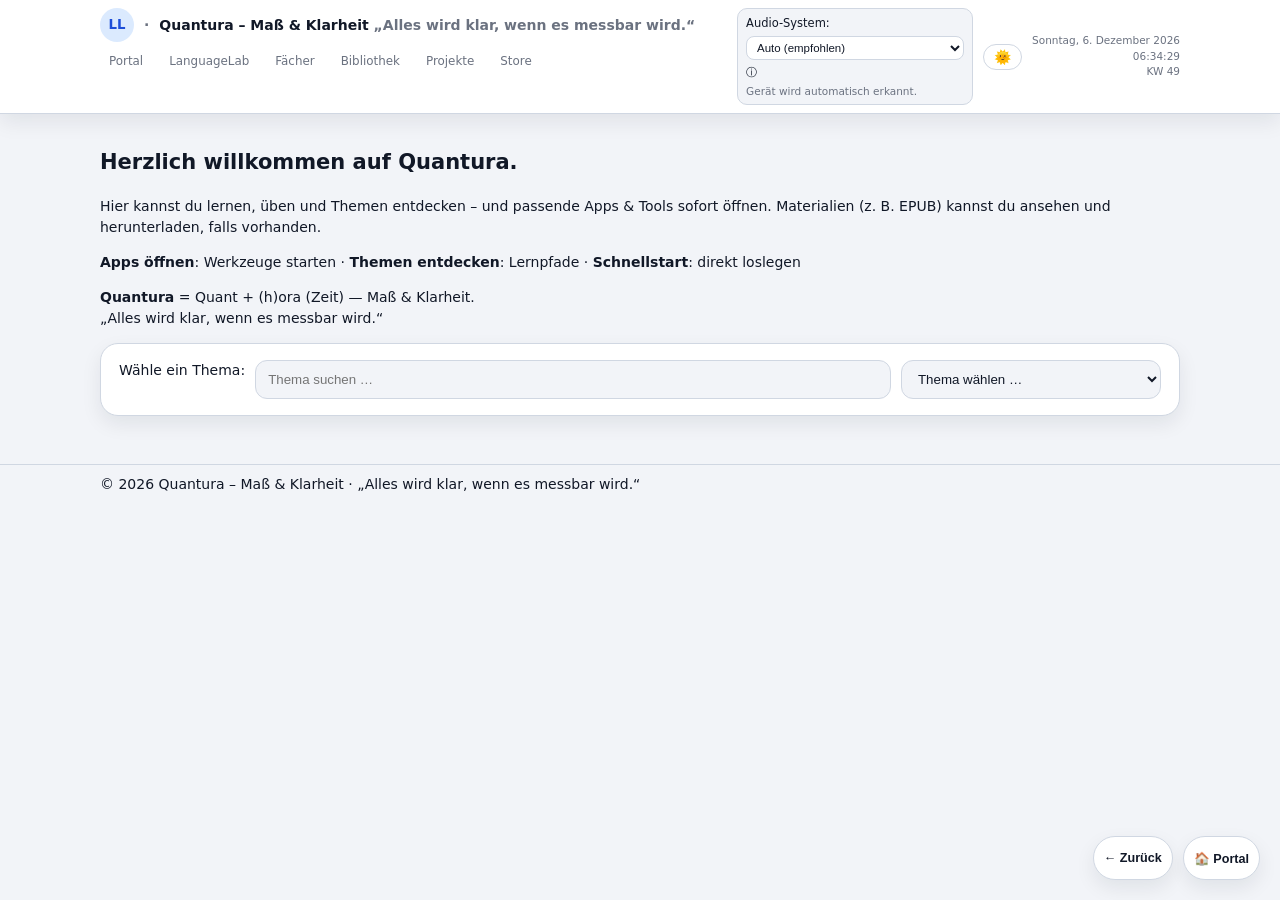
==== index.html @ 7a1813aa "initial" ====
<!doctype html>
<html lang="de" data-theme="light">
  <head>
    <meta charset="utf-8" />
    <meta name="viewport" content="width=device-width, initial-scale=1" />
    <title>Quantura – Portal</title>
    <link rel="stylesheet" href="/core/assets/style.css" />
    <link rel="stylesheet" href="/pages/portal_v2/portal.css" />
    <script src="/core/js/core_init.js" defer></script>
    <script src="/pages/portal_v2/portal.js" defer></script>
  </head>
  <body>
    <div data-partial="header" data-partial-path="/core/partials/header.html"></div>
    <main id="ll-content" data-ll-content class="page-wrapper">
      <section class="ll-welcome" aria-label="Willkommen">
        <h1>Herzlich willkommen auf Quantura.</h1>
        <p>Hier kannst du lernen, üben und Themen entdecken – und passende Apps &amp; Tools sofort öffnen. Materialien (z. B. EPUB) kannst du ansehen und herunterladen, falls vorhanden.</p>
        <p><strong>Apps öffnen</strong>: Werkzeuge starten · <strong>Themen entdecken</strong>: Lernpfade · <strong>Schnellstart</strong>: direkt loslegen</p>
        <p><strong>Quantura</strong> = Quant + (h)ora (Zeit) — Maß &amp; Klarheit.<br>„Alles wird klar, wenn es messbar wird.“</p>
      </section>

      <section class="card portal-topics">
        <div class="topic-controls">
          <label class="ll-label" for="topicSelect">Wähle ein Thema:</label>
          <input type="search" id="topicSearch" placeholder="Thema suchen …" autocomplete="off" />
          <select id="topicSelect">
            <option value="">Thema wählen …</option>
          </select>
        </div>
      </section>

      <section id="portal-home" data-portal-home></section>
    </main>
    <div data-partial="footer" data-partial-path="/core/partials/footer.html"></div>
  </body>
</html>
---- core/assets/style.css ----
/* ============================================================
   DE: Basis-Layout und Design-Variablen (hell/dunkel)
   EN: Base layout and design variables (light/dark)
   RU: Базовый макет и переменные дизайна (светлая/тёмная тема)
   ============================================================ */

:root {
  /* DE: Standard ist HELL.
     EN: Default is light.
     RU: По умолчанию используется светлая тема. */
  --bg-page: #f2f4f8;
  --bg-surface: #ffffff;
  --border-subtle: #d0d7e2;
  --text-main: #111827;
  --text-muted: #6b7280;
  --accent: #2563eb;
  --accent-soft: #dbeafe;
  --accent-strong: #1d4ed8;
  --shadow-soft: 0 8px 20px rgba(15, 23, 42, 0.08);
  --sf-toolbar-bg-light: #e8f0ff;
  --sf-toolbar-text-light: #111827;
  --sf-level-pill-bg-light: #ffffff;
  --sf-level-pill-text-light: #111827;
}

/* DE: Dunkle Thema (wenn html[data-theme="dark"])
   EN: Dark theme (when html[data-theme="dark"])
   RU: Тёмная тема (когда у html стоит data-theme="dark") */
html[data-theme="dark"] {
  --bg-page: #020617;
  --bg-surface: #020617;
  --border-subtle: #1e293b;
  --text-main: #e5e7eb;
  --text-muted: #9ca3af;
  --accent: #60a5fa;
  --accent-soft: #0f172a;
  --accent-strong: #93c5fd;
  --shadow-soft: 0 10px 30px rgba(0, 0, 0, 0.7);
  --sf-toolbar-bg-light: #020617;
  --sf-toolbar-text-light: #e5e7eb;
  --sf-level-pill-bg-light: rgba(15, 23, 42, 0.9);
  --sf-level-pill-text-light: #e5e7eb;
}

/* ============================================================
   Reset / Grundlayout
   ============================================================ */

*,
*::before,
*::after {
  box-sizing: border-box;
}

html {
  font-size: 14px;
  height: 100%;
}

body {
  margin: 0;
  padding: 0;
  min-height: 100%;
  background: var(--bg-page);
  font-family: system-ui, -apple-system, BlinkMacSystemFont, "Segoe UI",
    sans-serif;
  font-size: 1rem;
  line-height: 1.5;
  color: var(--text-main);
}

/* ============================================================
   Container / Cards
   ============================================================ */

.page-wrapper {
  max-width: 1100px;
  margin: 0 auto;
  padding: 16px 10px 24px;
}

.card {
  background: var(--bg-surface);
  border-radius: 18px;
  border: 1px solid var(--border-subtle);
  box-shadow: var(--shadow-soft);
  padding: 16px 18px;
}

.welcome {
  margin: 0 0 0.75rem 0;
}

.welcome p {
  margin: 0.25rem 0;
}

.welcome .motto {
  opacity: 0.9;
}

/* ============================================================
   HEADER
   ============================================================ */

.site-header {
  background: var(--bg-surface);
  border-bottom: 1px solid var(--border-subtle);
  box-shadow: var(--shadow-soft);
}

.site-header__inner {
  max-width: 1100px;
  margin: 0 auto;
  padding: 8px 10px;
  display: flex;
  align-items: flex-start;
  gap: 12px;
  flex-wrap: nowrap;
}

.site-header__left {
  display: flex;
  flex-direction: column;
  align-items: flex-start;
  gap: 4px;
  min-width: 0;
}

.site-header__brand {
  display: flex;
  align-items: center;
  gap: 10px;
  text-decoration: none;
  color: inherit;
  white-space: nowrap;
  min-width: 0;
  overflow: hidden;
  flex-shrink: 1;
}

/* DE: Rundes LG-Logo
   EN: Round LG logo
   RU: Круглый логотип LG */
.site-header__logo {
  width: 32px;
  height: 32px;
  border-radius: 40%;
  background: var(--accent-soft);
  color: var(--accent-strong);
  display: inline-flex;
  align-items: center;
  justify-content: center;
  font-weight: 700;
  font-size: 0.9rem;
}

.brand-badge {
  width: 34px;
  height: 34px;
  border-radius: 999px;
  background: var(--accent-soft);
  color: var(--accent-strong);
  display: inline-flex;
  align-items: center;
  justify-content: center;
  font-weight: 800;
  font-size: 0.95rem;
  flex-shrink: 0;
}

.brand-sep {
  color: var(--text-muted);
  flex-shrink: 0;
  font-weight: 600;
}

.brand-text {
  min-width: 0;
  overflow: hidden;
  color: var(--text-main);
}

.brand-line {
  display: block;
  white-space: nowrap;
  overflow: hidden;
  text-overflow: ellipsis;
  font-weight: 700;
}

.brand-quote {
  color: var(--text-muted);
}

@media (max-width: 540px) {
  .brand-line {
    max-width: 62vw;
  }
  .brand-quote {
    display: none;
  }
}

.site-header__title-main {
  font-weight: 600;
  font-size: 1rem;
}

.site-header__title-sub {
  font-size: 0.75rem;
  color: var(--text-muted);
}

/* Navigation */
.site-header__nav {
  display: flex;
  gap: 8px;
  margin-left: 0;
  margin-top: 2px;
  flex-wrap: nowrap;
  white-space: nowrap;
}


/* DE: Links im Header
   EN: Links in header
   RU: Ссылки в шапке */
.nav-link {
  font-size: 0.85rem;
  text-decoration: none;
  padding: 4px 8px;
  border-radius: 999px;
  color: var(--text-muted);
  border: 1px solid transparent;
}

.nav-link:hover {
  color: var(--accent-strong);
  background: var(--accent-soft);
  border-color: var(--accent);
}


.site-header__actions {
  margin-left: auto;
  display: flex;
  align-items: center;
  gap: 10px;
  flex-shrink: 0;
}

.audio-system {
  display: flex;
  align-items: flex-start;
  flex-direction: column;
  gap: 4px;
  font-size: 0.82rem;
  background: var(--bg-page);
  border: 1px solid var(--border-subtle);
  border-radius: 10px;
  padding: 6px 8px;
}

.audio-system select {
  font-size: 0.82rem;
  border-radius: 8px;
  border: 1px solid var(--border-subtle);
  background: var(--bg-surface);
  color: var(--text-main);
  padding: 4px 6px;
}

.audio-info {
  cursor: pointer;
}

.audio-note {
  font-size: 0.75rem;
  color: var(--text-muted);
  line-height: 1.2;
}

header,
nav {
  position: relative;
  z-index: 9999;
}

/* ============================================================
   Buttons / Theme Toggle
   ============================================================ */

.btn {
  border-radius: 999px;
  border: 1px solid var(--border-subtle);
  padding: 4px 10px;
  font-size: 0.85rem;
  cursor: pointer;
  background: var(--bg-surface);
  color: var(--text-main);
}

.btn-ghost {
  background: transparent;
}

.theme-icon {
  display: none;
  font-size: 1rem;
}

/* DE: In HELL-Thema Sonne anzeigen
   EN: Show sun in light theme
   RU: В светлой теме – солнце */
html:not([data-theme="dark"]) .theme-icon--light {
  display: inline;
}
html:not([data-theme="dark"]) .theme-icon--dark {
  display: none;
}

/* DE: In DUNKEL-Thema Mond anzeigen
   EN: Show moon in dark theme
   RU: В тёмной теме – луна */
html[data-theme="dark"] .theme-icon--light {
  display: none;
}
html[data-theme="dark"] .theme-icon--dark {
  display: inline;
}

/* ============================================================
   Uhr / Datum / KW
   ============================================================ */

.header-clock {
  display: flex;
  flex-direction: column;
  align-items: flex-end;
  font-size: 0.75rem;
  color: var(--text-muted);
}

/* ============================================================
   FOOTER
   ============================================================ */

.site-footer {
  margin-top: 24px;
  border-top: 1px solid var(--border-subtle);
  padding: 8px 0 16px;
}

.ll-footer-inner {
  line-height: 1.35;
}

.ll-footer-inner div {
  margin: 0.15rem 0;
}

.site-footer__inner {
  max-width: 1100px;
  margin: 0 auto;
  padding: 0 10px;
  display: flex;
  flex-wrap: wrap;
  gap: 8px;
  align-items: center;
  justify-content: space-between;
}

.site-footer small {
  font-size: 0.75rem;
  color: var(--text-muted);
}

.overlay,
.backdrop {
  pointer-events: none;
}

/* ============================================================
   Language generator layout (generator/*)
   ============================================================ */

.language-grid {
  display: grid;
  grid-template-columns: minmax(0, 1.2fr) minmax(0, 1.1fr);
  gap: 12px;
}

.language-panel {
  padding: 12px 14px;
  border-radius: 16px;
  border: 1px solid var(--border-subtle);
  background: var(--bg-surface);
}

.language-panel__title {
  font-size: 0.95rem;
  font-weight: 600;
  margin-bottom: 6px;
}

.language-panel__subtitle {
  font-size: 0.8rem;
  color: var(--text-muted);
  margin-bottom: 10px;
}

.form-row {
  display: flex;
  flex-wrap: wrap;
  gap: 8px;
  margin-bottom: 8px;
}

.form-row label {
  font-size: 0.8rem;
  color: var(--text-muted);
  min-width: 80px;
}

.form-row select,
.form-row input[type="text"] {
  flex: 1 1 140px;
  min-width: 0;
  padding: 3px 6px;
  border-radius: 999px;
  border: 1px solid var(--border-subtle);
  font-size: 0.8rem;
  background: var(--bg-page);
  color: var(--text-main);
}

.sentence-output {
  padding: 10px 12px;
  border-radius: 14px;
  border: 1px dashed var(--border-subtle);
  background: var(--bg-page);
  min-height: 42px;
  font-size: 0.95rem;
}

.btn-row {
  display: flex;
  flex-wrap: wrap;
  gap: 8px;
  margin-top: 8px;
}

.btn-primary {
  border-color: var(--accent);
  background: var(--accent);
  color: #ffffff;
}

.btn-primary:hover {
  background: var(--accent-strong);
}

.hint-text {
  font-size: 0.75rem;
  color: var(--text-muted);
  margin-top: 4px;
}

/* ============================================================
   Portal cards (index.html, Bibliothek, usw.)
   ============================================================ */

.portal-grid {
  display: grid;
  grid-template-columns: repeat(auto-fit, minmax(220px, 1fr));
  gap: 16px;
  margin-top: 16px;
}

.portal-card {
  border-radius: 18px;
  border: 1px solid var(--border-subtle);
  background: var(--bg-surface);
  box-shadow: var(--shadow-soft);
  padding: 14px 16px;
}

.portal-card h3 {
  margin-top: 0;
  margin-bottom: 6px;
  font-size: 1rem;
}

.portal-card p {
  margin: 0 0 10px;
  font-size: 0.85rem;
  color: var(--text-muted);
}

.portal-card a {
  font-size: 0.85rem;
  text-decoration: none;
}

.portal-return-link {
  display: inline-block;
  margin-top: 16px;
  font-size: 0.9rem;
  opacity: 0.8;
  text-decoration: underline;
  color: var(--text-muted);
}

/* Fun Mathematics – Szenenbilder */
.funmath-figure {
  max-width: 480px;
  margin: 1.5rem auto;
  text-align: center;
}

.funmath-figure img {
  width: 100%;
  height: auto;
  display: block;
}

.funmath-figure figcaption {
  font-size: 0.9rem;
  margin-top: 0.5rem;
}

/* Kleine Vorschaubilder in Aufgaben-Kacheln mit sanfter Hover-Vergrößerung */
.aufgaben-kachel-bild {
  display: inline-block;
  overflow: hidden;
  border-radius: 1rem;
}

.aufgaben-kachel-bild img {
  display: block;
  max-width: 220px;
  height: auto;
  transition: transform 0.25s ease;
}

.aufgaben-kachel-bild:hover img {
  transform: scale(1.08);
}
---- pages/portal_v2/portal.css ----
﻿:root {
  --portal-gap: 14px;
}

body {
  margin: 0;
  background: var(--bg-page);
  color: var(--text-main);
}

.portal-main {
  max-width: 1100px;
  margin: 0 auto;
  padding: 18px 12px 40px;
  display: grid;
  gap: var(--portal-gap);
}

.portal-welcome {
  display: flex;
  align-items: center;
  justify-content: space-between;
  gap: 12px;
  flex-wrap: wrap;
}

.portal-welcome h1 {
  margin: 0;
  font-size: 1.4rem;
}

.portal-welcome p {
  margin: 4px 0 0;
  color: var(--text-muted);
}

.portal-note {
  margin-top: 6px;
  font-size: 0.95rem;
}

.portal-label {
  margin-top: 10px;
  font-weight: 600;
  color: var(--text-main);
}

.portal-topics h2 {
  margin: 0 0 10px 0;
  font-size: 1.1rem;
}

.topic-controls {
  display: flex;
  flex-wrap: wrap;
  gap: 10px;
}

#topicSearch,
#topicSelect {
  border-radius: 12px;
  border: 1px solid var(--border-subtle);
  background: var(--bg-page);
  color: var(--text-main);
  padding: 10px 12px;
  font-size: 0.95rem;
}

#topicSearch {
  flex: 1 1 260px;
  min-width: 220px;
}

#topicSelect {
  flex: 0 1 260px;
  min-width: 200px;
}

@media (max-width: 640px) {
  .portal-welcome {
    align-items: flex-start;
  }
  #topicSelect,
  #topicSearch {
    width: 100%;
  }
}
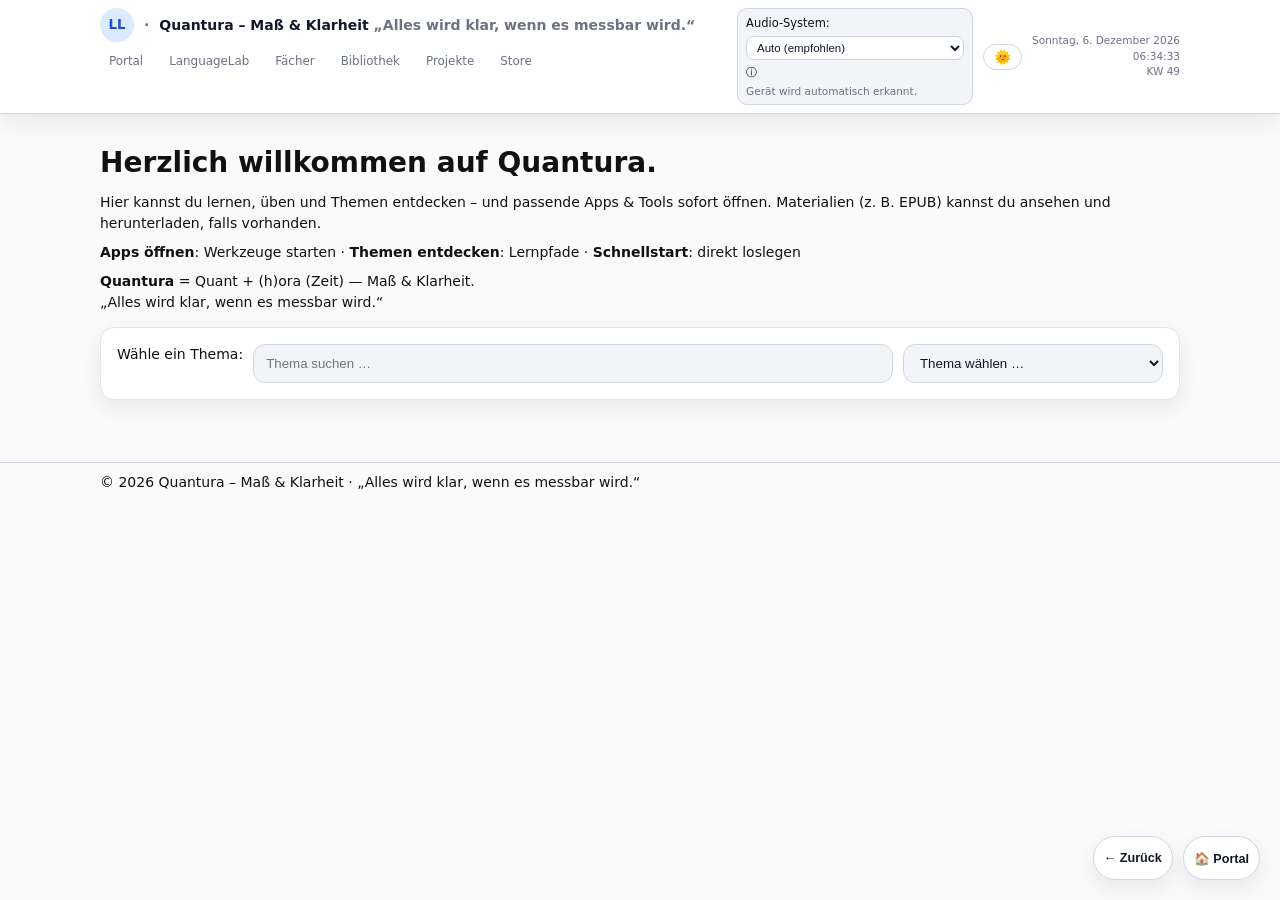
==== commit 4dded056: "Add basic CSS styling" ====
--- a/index.html
+++ b/index.html
@@ -8,6 +8,7 @@
     <link rel="stylesheet" href="/pages/portal_v2/portal.css" />
     <script src="/core/js/core_init.js" defer></script>
     <script src="/pages/portal_v2/portal.js" defer></script>
+  <link rel="stylesheet" href="assets/css/style.css">
   </head>
   <body>
     <div data-partial="header" data-partial-path="/core/partials/header.html"></div>
--- a/assets/css/style.css
+++ b/assets/css/style.css
@@ -0,0 +1,47 @@
+:root{
+  --maxw: 980px;
+  --pad: 18px;
+}
+*{ box-sizing: border-box; }
+body{
+  margin:0;
+  font-family: system-ui, -apple-system, Segoe UI, Roboto, Arial, sans-serif;
+  line-height: 1.5;
+  color:#111;
+  background:#fafafa;
+}
+header{
+  background:white;
+  border-bottom:1px solid #e6e6e6;
+}
+.container{
+  max-width: var(--maxw);
+  margin: 0 auto;
+  padding: var(--pad);
+}
+h1{ margin: 12px 0 6px; font-size: 2rem; }
+p{ margin: 8px 0; }
+.card{
+  background:white;
+  border:1px solid #e6e6e6;
+  border-radius: 14px;
+  padding: 16px;
+  margin: 14px 0;
+}
+.nav{
+  display:flex;
+  gap:10px;
+  flex-wrap: wrap;
+  margin: 10px 0;
+}
+.nav a{
+  display:inline-block;
+  padding: 8px 12px;
+  border:1px solid #ddd;
+  border-radius: 10px;
+  text-decoration:none;
+  color:#111;
+  background:#fff;
+}
+.nav a:hover{ border-color:#aaa; }
+small{ color:#555; }
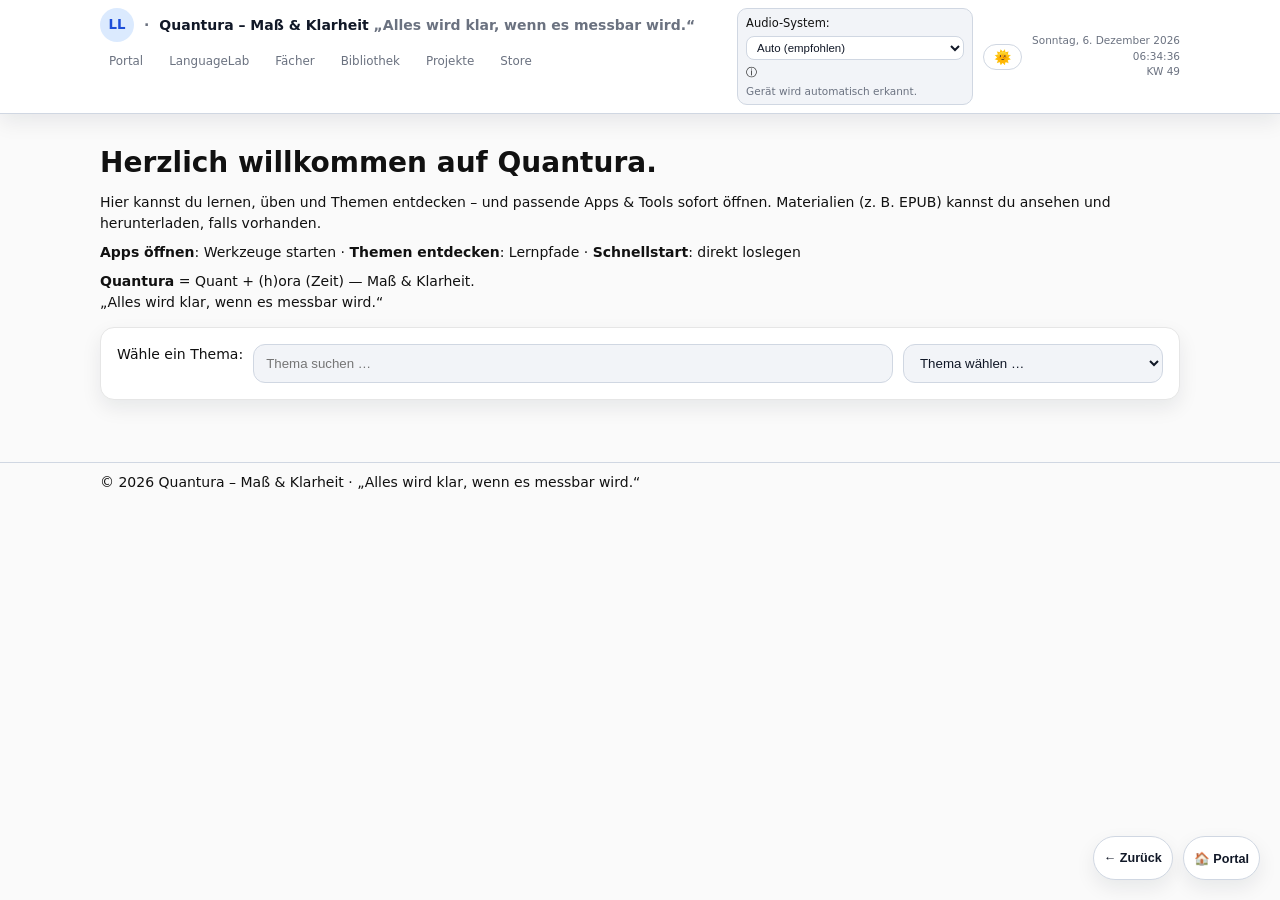
==== commit f77642c9: "Portal: topics from registry + search; add Mathematik RS" ====
--- a/index.html
+++ b/index.html
@@ -33,5 +33,6 @@
       <section id="portal-home" data-portal-home></section>
     </main>
     <div data-partial="footer" data-partial-path="/core/partials/footer.html"></div>
-  </body>
+    <script src="assets/js/portal_registry_loader.js"></script>
+</body>
 </html>
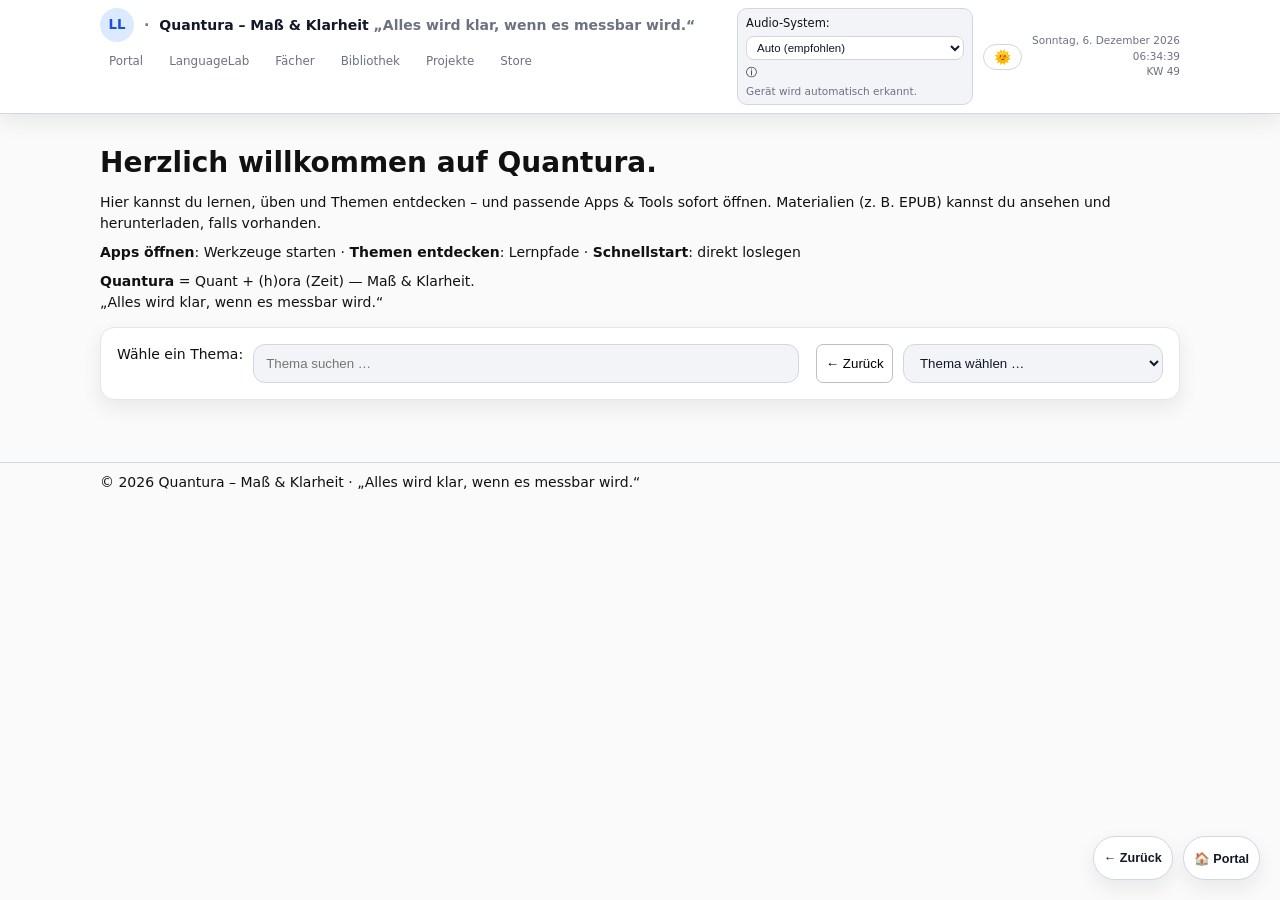
==== commit 1007c4f5: "Portal: add back button + fix CSS paths for Pages" ====
--- a/index.html
+++ b/index.html
@@ -4,8 +4,8 @@
     <meta charset="utf-8" />
     <meta name="viewport" content="width=device-width, initial-scale=1" />
     <title>Quantura – Portal</title>
-    <link rel="stylesheet" href="/core/assets/style.css" />
-    <link rel="stylesheet" href="/pages/portal_v2/portal.css" />
+    <link rel="stylesheet" href="core/assets/style.css" />
+    <link rel="stylesheet" href="pages/portal_v2/portal.css" />
     <script src="/core/js/core_init.js" defer></script>
     <script src="/pages/portal_v2/portal.js" defer></script>
   <link rel="stylesheet" href="assets/css/style.css">
@@ -24,7 +24,8 @@
         <div class="topic-controls">
           <label class="ll-label" for="topicSelect">Wähle ein Thema:</label>
           <input type="search" id="topicSearch" placeholder="Thema suchen …" autocomplete="off" />
-          <select id="topicSelect">
+          <button id="btnBack" type="button" onclick="history.back()">← Zurück</button>
+<select id="topicSelect">
             <option value="">Thema wählen …</option>
           </select>
         </div>
--- a/assets/css/style.css
+++ b/assets/css/style.css
@@ -45,3 +45,13 @@
 }
 .nav a:hover{ border-color:#aaa; }
 small{ color:#555; }
+
+/* Portal Back button */
+#btnBack{
+  margin-left: .5rem;
+  padding: .35rem .6rem;
+  border: 1px solid rgba(0,0,0,.25);
+  border-radius: .5rem;
+  background: transparent;
+  cursor: pointer;
+}
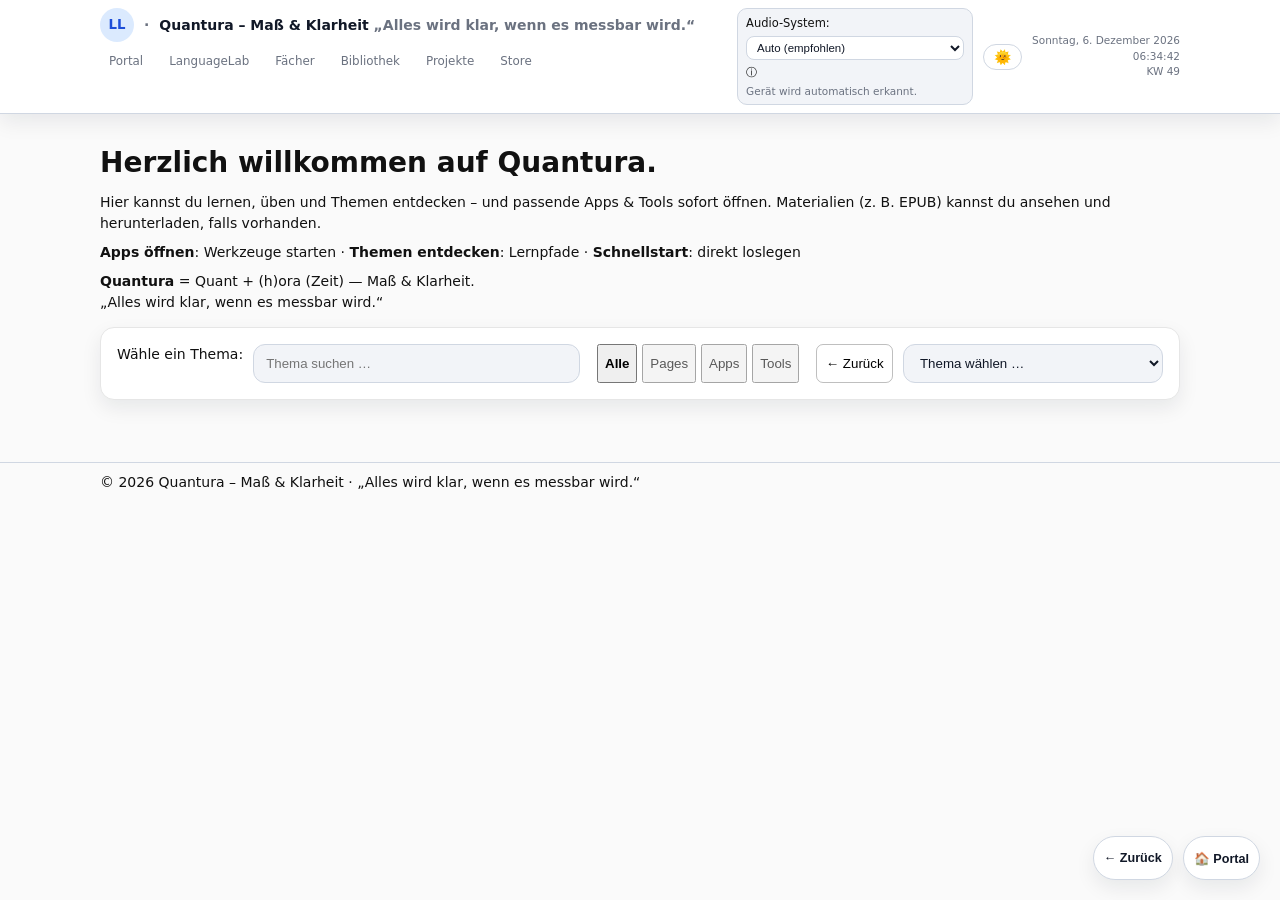
==== commit 286e2cb4: "codex: update" ====
--- a/index.html
+++ b/index.html
@@ -24,7 +24,13 @@
         <div class="topic-controls">
           <label class="ll-label" for="topicSelect">Wähle ein Thema:</label>
           <input type="search" id="topicSearch" placeholder="Thema suchen …" autocomplete="off" />
-          <button id="btnBack" type="button" onclick="history.back()">← Zurück</button>
+          <div class="topic-filters" style="display:inline-flex; gap:.35rem; margin-left:.5rem;">
+  <button type="button" class="topicFilter" data-type="all">Alle</button>
+  <button type="button" class="topicFilter" data-type="page">Pages</button>
+  <button type="button" class="topicFilter" data-type="app">Apps</button>
+  <button type="button" class="topicFilter" data-type="tool">Tools</button>
+</div>
+<button id="btnBack" type="button" onclick="history.back()">← Zurück</button>
 <select id="topicSelect">
             <option value="">Thema wählen …</option>
           </select>
